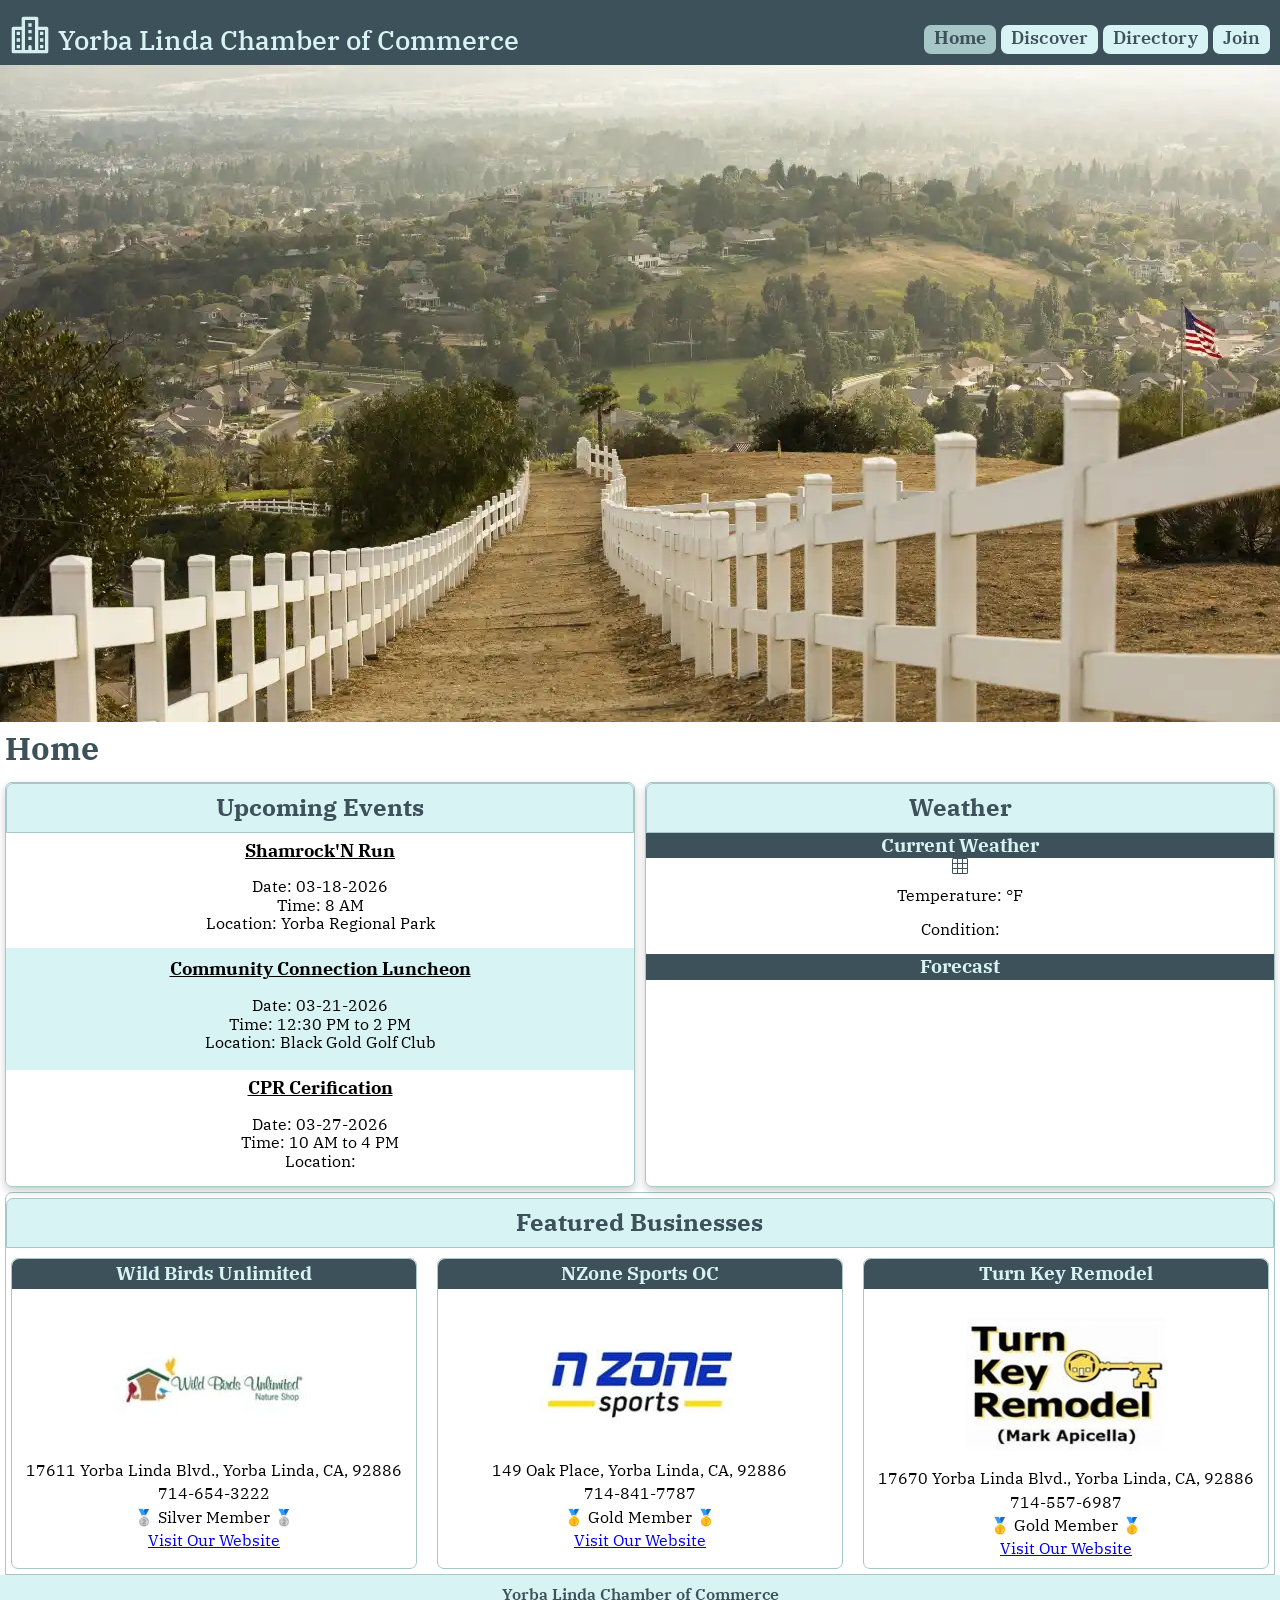
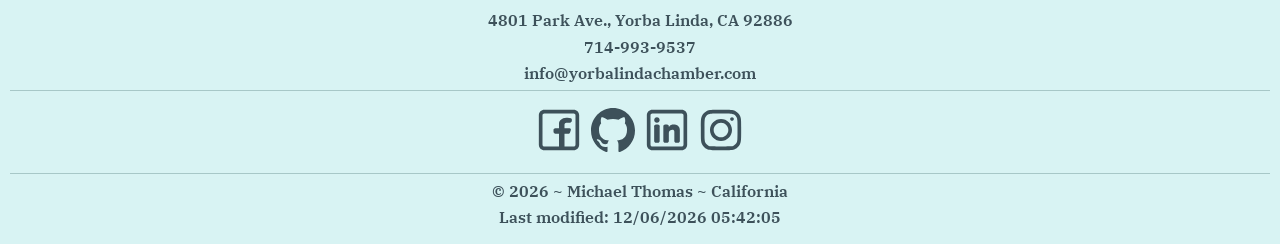
==== chamber/index.html @ c4da3929 "home" ====
<!DOCTYPE html>
<html lang="en">
<head>
    <meta charset="UTF-8">
    <meta name="viewport" content="width=device-width, initial-scale=1.0">
    <title>Chamber Home | WDD231</title>

    <meta name="author" content="Michael Thomas">
    <meta name="description" content="Chamber of commerce home page for the wdd231 web development class.">

    <link rel="icon" href="/favicon.ico">
    <link rel="stylesheet" href="styles/normalize.css">
    <link rel="stylesheet" href="styles/small.css">
    <link rel="stylesheet" href="styles/large.css">

    <meta property="og:title" content="Chamber of Commerce Home Page">
    <meta property="og:description" content="Michael Thomas's chamber of commerce home page for the wdd231 web development class.">
    <meta property="og:url" content="https://mt-creations.github.io/wdd231/chamber/index.html">
    <meta property="og:image" content="https://mt-creations.github.io/wdd231/chamber/images/1.webp">

    <link rel="preconnect" href="https://fonts.googleapis.com">
    <link rel="preconnect" href="https://fonts.gstatic.com" crossorigin>
    <link href="https://fonts.googleapis.com/css2?family=IBM+Plex+Serif:wght@400;700&display=swap" rel="stylesheet">

    <script src="scripts/navigation.js" defer></script>
    <script src="scripts/footer.js" defer></script>
    <script src="scripts/weather.js" defer></script>
    <script src="scripts/featured.js" defer></script>
</head>

<body>
    <header>
        <img src="images/logo.svg" alt="site logo" height="1" width="1">
        <span class="title">Yorba Linda Chamber of Commerce</span>
        <button id="ham-btn" class="hamburger" aria-label="navigation menu button"></button>

        <nav id="nav-bar" class="navigation">
            <ul>
                <li class="current"><a href="https://mt-creations.github.io/wdd231/chamber/index.html">Home</a></li>
                <li><a href="#">Discover</a></li>
                <li><a href="https://mt-creations.github.io/wdd231/chamber/directory.html">Directory</a></li>
                <li><a href="#">Join</a></li>
            </ul>
        </nav>
    </header>

    <main>
        <picture>
            <source srcset="images/hero.webp" media="(min-width: 500px)">
            <img class="hero-img" src="images/hero-small.webp" alt="picture of the city of Yorba Linda, CA hills" loading="eager">
        </picture>

        <h1>Home</h1>
        <div class="event-weather">
            <section class="events">
                <h2 class="home-h2">Upcoming Events</h2>
                <div class="events-div">
                    <p class="event-title">Shamrock'N Run<p>
                    <p>Date: 03-18-2026<br>
                    Time: 8 AM<br>
                    Location: Yorba Regional Park
                    </p>
                    <div class="middle-event">
                        <p class="event-title">Community Connection Luncheon<p>
                        <p>Date: 03-21-2026<br>
                            Time: 12:30 PM to 2 PM<br>
                            Location: Black Gold Golf Club
                        </p>
                    </div>
                    <p class="event-title">CPR Cerification<p>
                    <p>Date: 03-27-2026<br>
                        Time: 10 AM to 4 PM<br>
                        Location: 
                    </p>

                </div>
            </section>
        
            <section class="weather">
                <h2 class="home-h2">Weather</h2>
                <div>
                    <h3 class="home-h3">Current Weather</h3>
                    <img src="images/grid-3x3.svg" id="weather-icon" alt="Weather icon">
                    <p class="p-temp">Temperature: <span id="current-temp"></span> °F</p>
                    <p>Condition: <span id="condition"> </span></p>
                </div>
                <div>
                    <h3 class="home-h3">Forecast</h3>
                    <ul id="forecast" class="forecast"></ul>
                </div>
            </section>
        </div>

        <section class="featured-section">
            <h2 class="home-h2 fb-title">Featured Businesses</h2>
            <div id="featured-cards"></div>
        </section>

    </main>

    <footer>
        <div class="chamber-info">
            <p>Yorba Linda Chamber of Commerce</p>
            <p>4801 Park Ave., Yorba Linda, CA 92886</p>
            <p>714-993-9537​</p>
            <p>info@yorbalindachamber.com</p>
        </div>

        <div class="social">
            <a href="https://www.facebook.com/" target="_blank"><img src="images/facebook-icon.svg" alt="facebook" width="16" height="16" title="Facebook"></a>
            <a href="https://github.com/mt-creations/wdd231" target="_blank"><img src="images/github-icon.svg" alt="github" width="16" height="16" title="Github"></a>
            <a href="https://www.linkedin.com/feed/" target="_blank"><img src="images/linkedin-icon.svg" alt="linkedin" width="16" height="16" title="LinkedIn"></a>
            <a href="https://www.instagram.com/" target="_blank"><img src="images/instagram-icon.svg" alt="instagram" width="16" height="16" title="Instagram"></a>
        </div>
        <div class="student-info">
            <p><span id="currentYear"></span></p>
            <p id="lastModified"></p>
        </div>        
    </footer>
</body>
</html>
---- chamber/styles/small.css ----
/****************** ROOT ******************/

:root {
    --primary-color: #3d515a; 
    --secondary-color: #a7c7c7; 
    --tertiary-color: #d8f3f3;
    --white: white;
}

* {
    font-family: "IBM Plex Serif", serif; 
}

/****************** FONT ******************/

.ibm-plex-serif-regular {
    font-family: "IBM Plex Serif", serif;
    font-weight: 400;
    font-style: normal;
}
  
.ibm-plex-serif-bold {
    font-family: "IBM Plex Serif", serif;
    font-weight: 700;
    font-style: normal;
}

  
/***************** HEADER *****************/

header {
    display: grid;
    grid-template-columns: 48px auto 1fr;
    align-items: end;
    color: var(--primary-color);
    background-color: var(--primary-color);
    padding: 10px;
}

header img {
    width: 40px;
    height: 40px;
    margin-top: 5px;
}

header span {
    font-weight: 500;
    font-size: 1rem;
    color: var(--tertiary-color);
}

header button {
    padding: 0px 0px 3px 0px;
}

.title {
    font-size: larger;
}


/*************** NAVIGATION ***************/

.hamburger {
    background: none;
    border: none;
    font-size: 2rem;
    color: var(--tertiary-color);
    cursor: pointer;
    display: flex;
    justify-content: right;
}

.hamburger::before {
    content: "\2630";
    width: 44px;
    height: 44px;
}

.hamburger.show::before {
    content: "\00d7";
}


nav a:hover {
    background-color: var(--secondary-color);
}

.navigation li.current a:hover {
    text-decoration: underline;
    text-decoration-thickness: 3px;
    text-decoration-color: var(--secondary-color);
}

.navigation {
    display: none;
    grid-column: 1 / -1;
}

.navigation.show {
    display: block;
    background-color: var(--tertiary-color);
    margin-top: 10px;
}

.navigation li.current a{
    font-weight: 700 ;
    background-color: var(--secondary-color);
}

.navigation ul {
    list-style-type: none;
    margin: 0;
    padding: 0;
}

.navigation a {
    display: block;
    padding: 10px;
    text-decoration: none;
    color: var(--primary-color);
    border-bottom: solid 1px var(--primary-color);
    font-size: 1rem;
    font-weight: 600;
}


/*************** MAIN ***************/

.hero-img {
    width: 100%;
    height: auto;
}

h1 {
    margin: 5px 5px 10px 5px;
    color: var(--primary-color);
}

#cards.grid {
    display: grid;
    grid-template-columns: repeat(auto-fit, minmax(250px, 1fr));
}

#cards.list {
    display: block;
}



    /******** BUTTONS *********/


.grid-btn, .list-btn {
    width: 88px;
    height: 44px;
    margin-left: 5px;
    display: flex;
    justify-content: center;
    align-items: center;
    border-radius: 7px;
    border-color: var(--secondary-color);
    background-color: var(--tertiary-color);
    color: var(--primary-color);
}

.list-btn {
    margin-left: 0px;
}

.list-btn img {
    height: 35px;
}

.grid-btn img {
    width: 30px;
}

.view-buttons {
    display: flex;
    column-gap: 5px;
}

.view-buttons button:hover {
    background-color: var(--secondary-color);
}


    /********** CARDS *********/

.card {
    border: 1px solid var(--secondary-color);
    border-radius: 7px;
    display: block;
    text-align: center;
    margin: 5px;
    padding-bottom: 10px;
    
}

.card h2 {
    padding: 10px 0;
    background-color: var(--tertiary-color);
    color: var(--primary-color);
    margin: 0;
    border-top-left-radius: 7px;
    border-top-right-radius: 7px;
}

.card img {
    margin: 10px 0;
}

.card p {
    margin: 5px 0;
}


/******************* LIST VIEW ***************/

#cards.list img {
    display: none;
}

#cards.list section {
    display: grid;
    grid-template-columns: 2fr 3fr 2fr 2fr;
    border: none;
}

#cards.list h2 {
    font-size: 14px;
    background: none;
}

#cards.list section:nth-child(odd) {
    background-color: var(--tertiary-color);
}


/*************** FOOTER ***************/

footer {
    background-color: var(--tertiary-color);
    color: var(--primary-color);
    text-align: center;
    font-weight: 600;
    padding: 2px 10px 10px 10px ;
}

.social {
    display: flex;
    justify-content: center;
    column-gap: 8px;
    margin: 16px 0;
}

.social a img{
    width: 44px;
    height: 44px;
    border: 1px solid transparent;
    border-radius: 7px;
}

.social a :hover {
    background-color: var(--secondary-color);
}

.chamber-info {
    border-bottom: 1px solid var(--secondary-color);
}

.chamber-info p {
    margin: 8px 0;
}

.student-info p {
    margin: 8px 0;
}

.student-info {
    border-top: 1px solid var(--secondary-color);
}

/******************* HOME PAGE ***************/

.events,
.weather 
{
    border: 1px solid var(--secondary-color);
    border-radius: 7px;
    margin: 5px;
    text-align: center;
    box-shadow: 0 4px 8px rgba(0, 0, 0, 0.2);
}

.home-h2 {
    background-color: var(--tertiary-color);
    color: var(--primary-color);
    margin: 0;
    padding: 10px;
    display: flex; 
    justify-content: center;
    align-self: center;
    border-top-left-radius: 7px;
    border-top-right-radius: 7px;
    border: 1px solid var(--secondary-color);
    
}

.home-h3 {
    color: var(--tertiary-color);
    background-color: var(--primary-color);
    margin: 0;
    padding: 2px;
    align-self: center;
}

.featured-card h3 {
    color: var(--tertiary-color);
    background-color: var(--primary-color);
    margin-top: 0;
    padding: 4px 0;
    border-top-left-radius: 7px;
    border-top-right-radius: 7px;
}

.featured-card {
    margin: 5px;
}

.featured-section {
    border: 1px solid var(--secondary-color);
    margin: 0 5px;
    border-top-left-radius: 7px;
    border-top-right-radius: 7px;
}

.event-title {
    font-weight: 700;
    font-size: large;
    text-decoration: underline;
}

.events-div p {
    margin: 8px 0 16px 0;
}

.middle-event {
    background-color: var(--tertiary-color);
    padding: 3px;
}

.forecast {
    list-style: none;
    padding: 5px;
    margin: 5px;
}

.forecast li {
    padding: 5px;
}

#weather-icon {
    padding-top: 0px;
    
}

.p-temp {
    margin-top: 8px;
}
---- chamber/styles/large.css ----
@media only screen and (min-width: 900px) {
   
    :root {
        --primary-color: #3d515a; 
        --secondary-color: #a7c7c7; 
        --tertiary-color: #d8f3f3;
        --white: white;
    }
    
    .title {
        font-size: 27px;
    }


    .hamburger {
        display: none;
    }

    #cards.grid {
        grid-template-columns: repeat(auto-fit, minmax(300px, 1fr));
    }

    .navigation {
        display: block;
        background: none;
        grid-column: 3/4;
    }

    .navigation ul {
        display: flex;
        justify-content: right;
        gap: 5px;

    }

    .navigation a {
        background-color: var(--tertiary-color);
        font-size: large;
        padding: 3px 10px 5px 10px;
        border-radius: 7px;
    }

    /* ************** HOME PAGE ********** */

    .featured-section {
        display: grid;
        grid-template-columns: 1fr 1fr 1fr;
        grid-template-rows: 60px 1fr;
    }

    .fb-title {
        grid-column: 1/-1;
    }

    #featured-cards {
        display: grid;
        grid-template-columns: repeat(auto-fit, minmax(250px, 1fr));
        gap: 10px;
        grid-column: 1/-1;
    }

    .event-weather {
        display: grid;
        grid-template-columns: 1fr 1fr;

    }

    .events {
        display: grid;
        grid-template-columns: 1fr;
        grid-template-rows: 49.44px 1fr;
        align-items: center;
    }

    
}
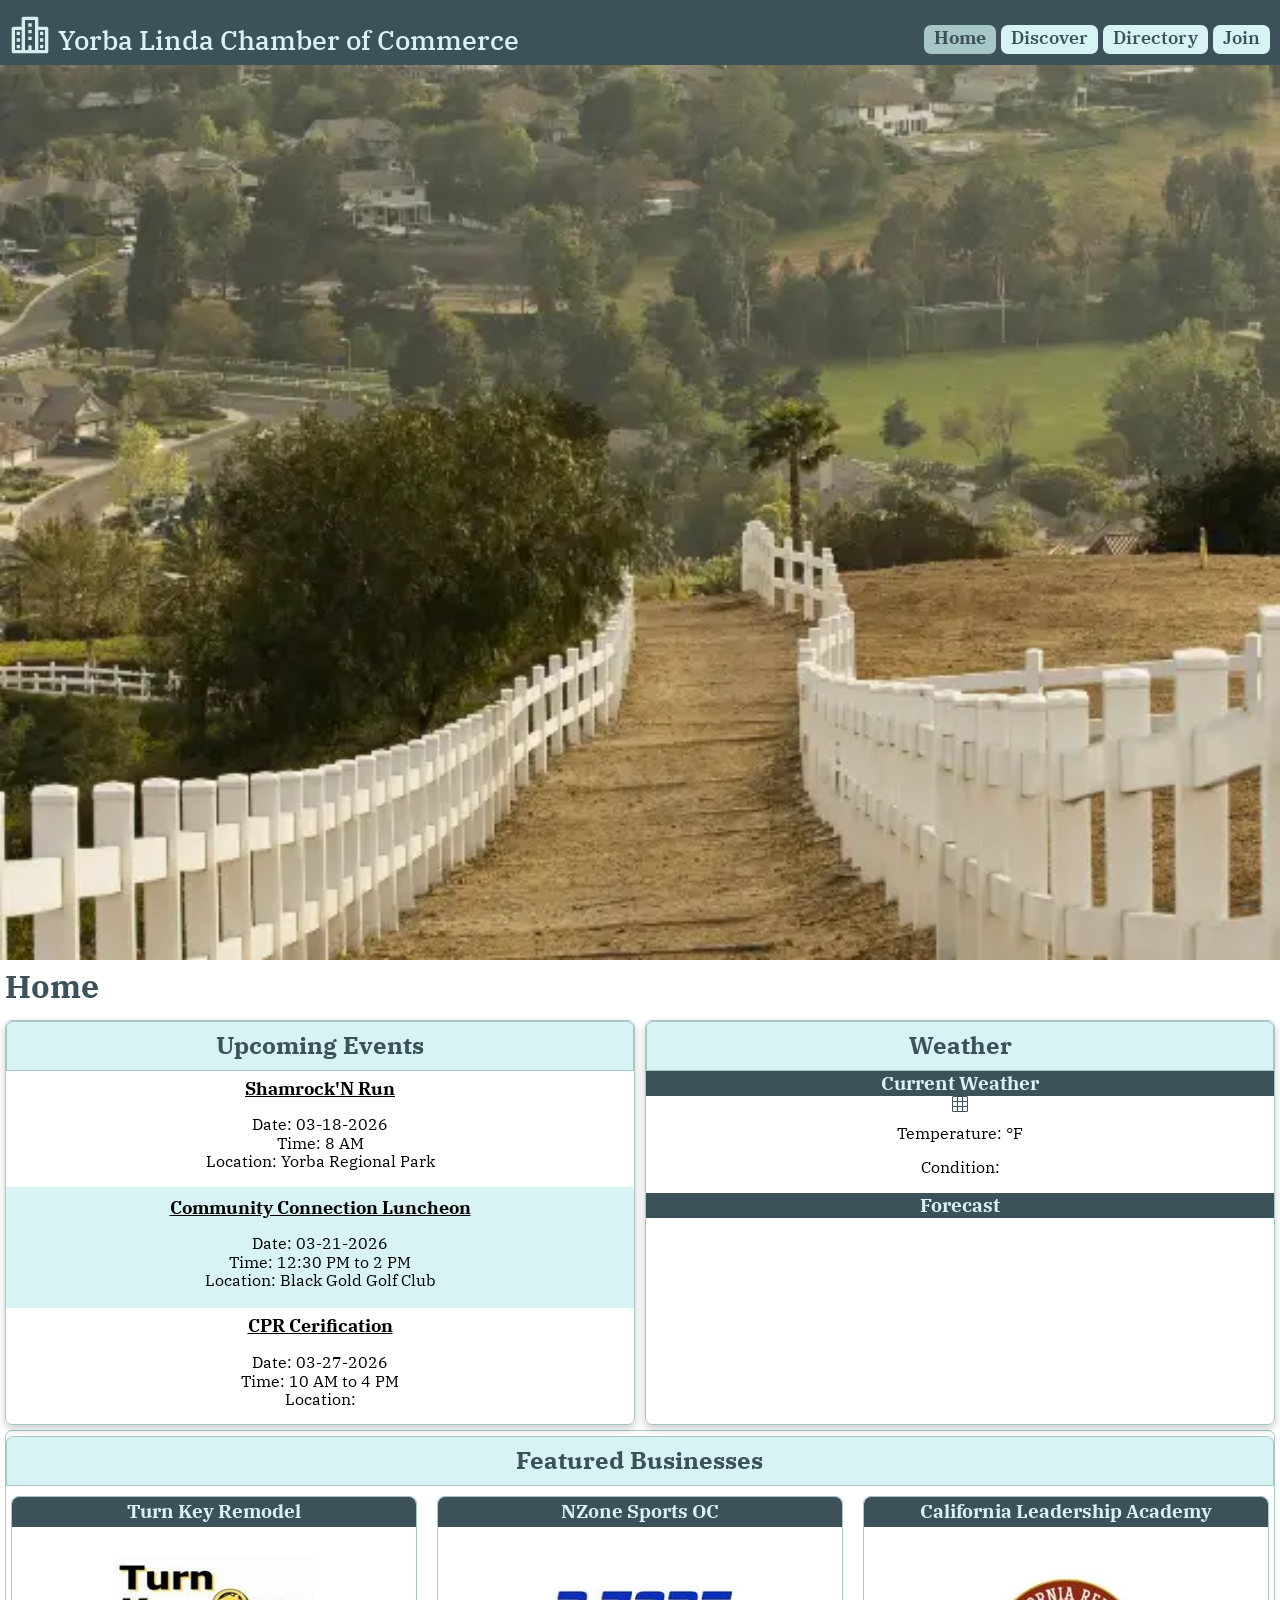
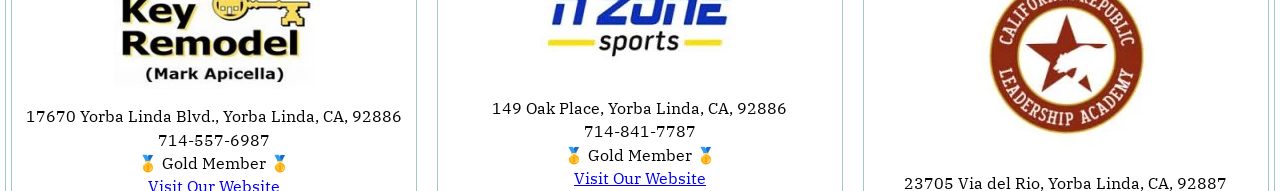
==== commit e6be88c1: "icon" ====
--- a/chamber/index.html
+++ b/chamber/index.html
@@ -8,7 +8,7 @@
     <meta name="author" content="Michael Thomas">
     <meta name="description" content="Chamber of commerce home page for the wdd231 web development class.">
 
-    <link rel="icon" href="/favicon.ico">
+    <link rel="icon" href="favicon.ico">
     <link rel="stylesheet" href="styles/normalize.css">
     <link rel="stylesheet" href="styles/small.css">
     <link rel="stylesheet" href="styles/large.css">
--- a/chamber/styles/small.css
+++ b/chamber/styles/small.css
@@ -217,7 +217,7 @@
 
 /******************* LIST VIEW ***************/
 
-#cards.list img {
+#cards.list img{
     display: none;
 }
 
@@ -236,6 +236,14 @@
     background-color: var(--tertiary-color);
 }
 
+#cards.list .level {
+    display: none;
+}
+
+#cards.list .dir-name {
+    font-size: large;
+}
+
 
 /*************** FOOTER ***************/
 
@@ -245,6 +253,7 @@
     text-align: center;
     font-weight: 600;
     padding: 2px 10px 10px 10px ;
+    margin-top: 1rem;
 }
 
 .social {
--- a/chamber/styles/large.css
+++ b/chamber/styles/large.css
@@ -1,4 +1,4 @@
-@media only screen and (min-width: 900px) {
+@media only screen and (min-width: 600px) {
    
     :root {
         --primary-color: #3d515a; 
@@ -19,6 +19,8 @@
     #cards.grid {
         grid-template-columns: repeat(auto-fit, minmax(300px, 1fr));
     }
+
+   
 
     .navigation {
         display: block;
@@ -72,5 +74,16 @@
         align-items: center;
     }
 
-    
+    footer {
+        display: flex;
+        justify-content: space-around;
+        align-items: center;
+        text-decoration: none;
+        padding: 10px;
+    }
+
+    .student-info,
+    .chamber-info {
+        border: none;
+    }
 }
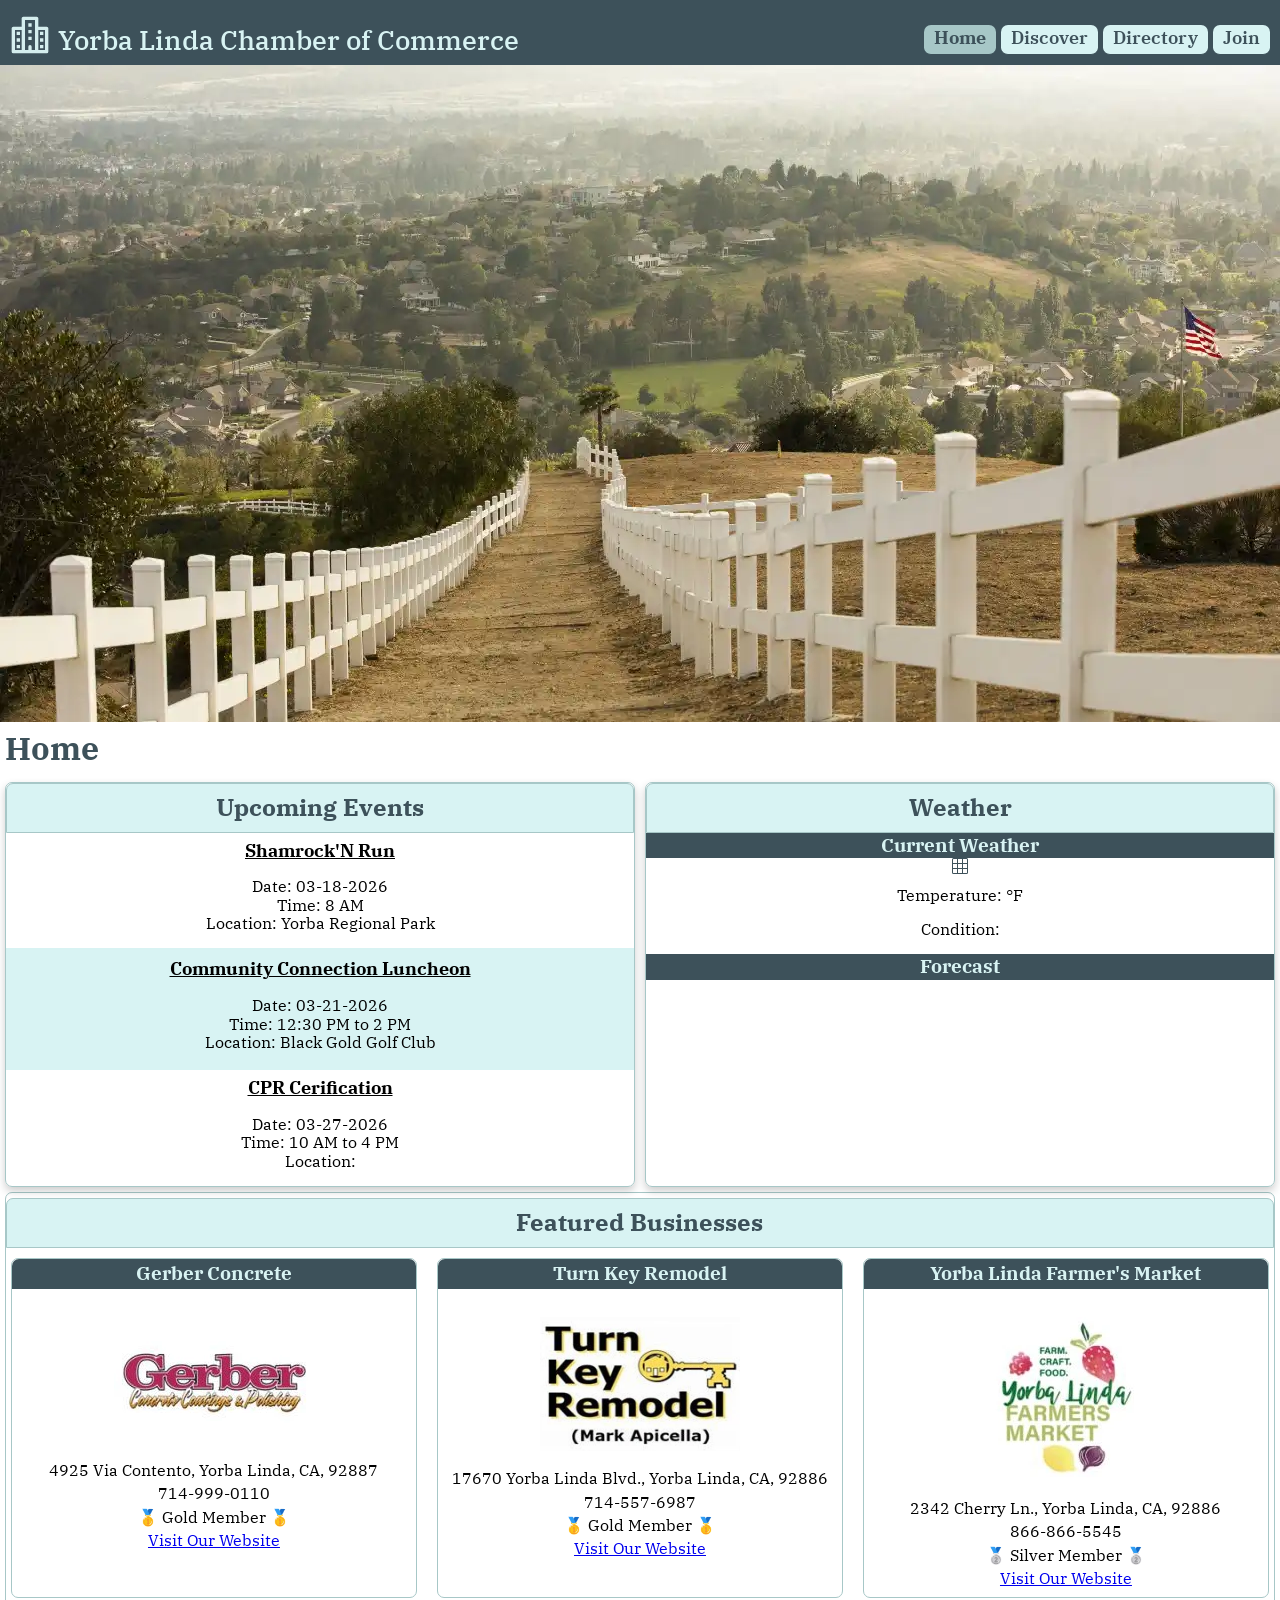
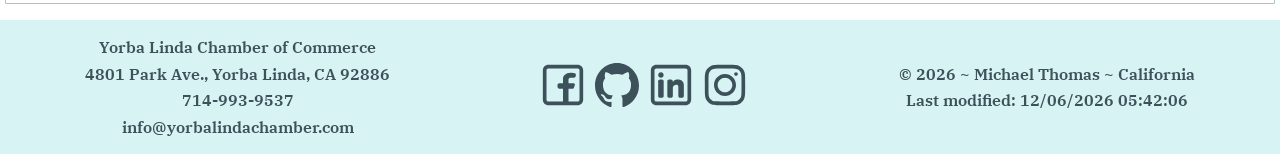
==== commit ebb264d2: "icon" ====
--- a/chamber/index.html
+++ b/chamber/index.html
@@ -8,7 +8,7 @@
     <meta name="author" content="Michael Thomas">
     <meta name="description" content="Chamber of commerce home page for the wdd231 web development class.">
 
-    <link rel="icon" href="favicon.ico">
+    <link rel="icon" href="images/favicon.ico">
     <link rel="stylesheet" href="styles/normalize.css">
     <link rel="stylesheet" href="styles/small.css">
     <link rel="stylesheet" href="styles/large.css">
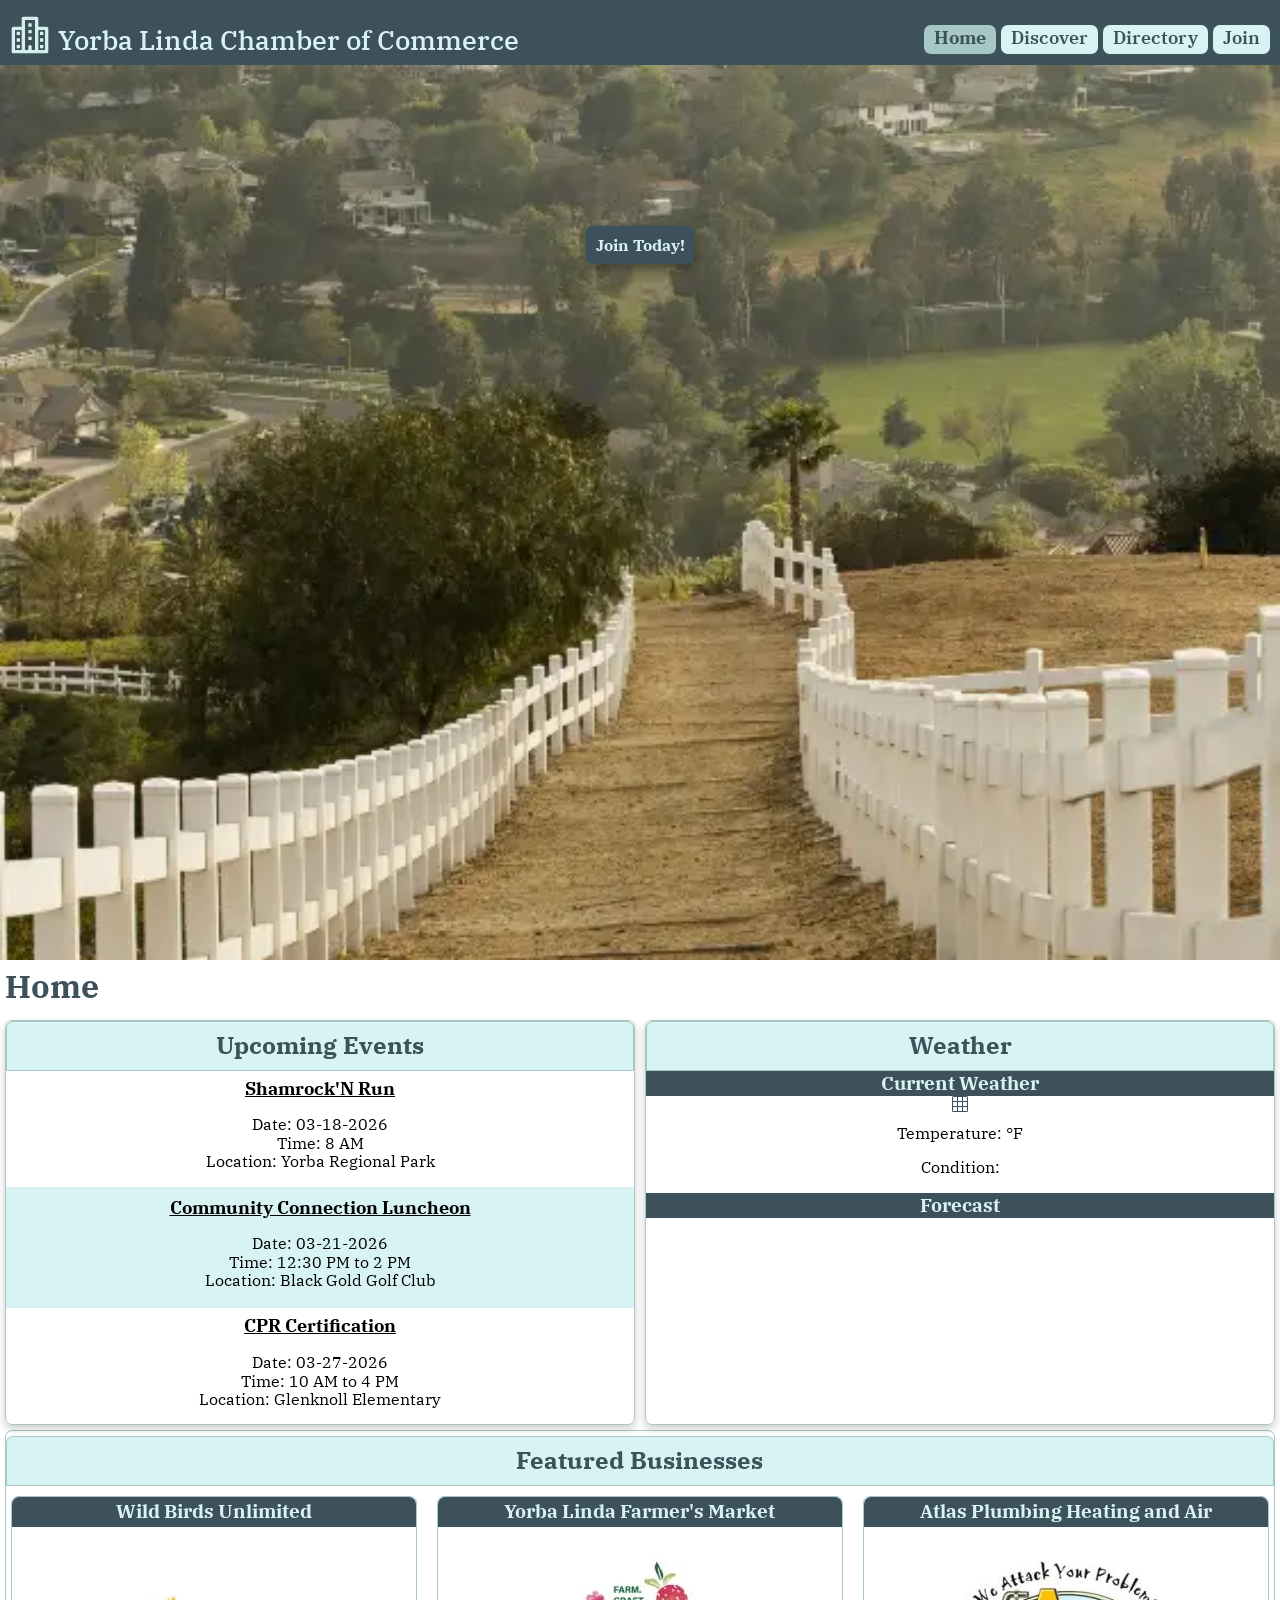
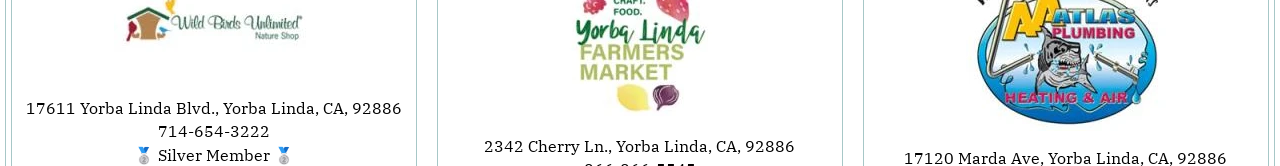
==== commit 1ca1686b: "chamber fixes" ====
--- a/chamber/index.html
+++ b/chamber/index.html
@@ -45,32 +45,37 @@
     </header>
 
     <main>
-        <picture>
-            <source srcset="images/hero.webp" media="(min-width: 500px)">
-            <img class="hero-img" src="images/hero-small.webp" alt="picture of the city of Yorba Linda, CA hills" loading="eager">
-        </picture>
+        <div class="hero">
+            <picture>
+                <source srcset="images/hero.webp" media="(min-width: 500px)">
+                <img class="hero-img" src="images/hero-small.webp" alt="picture of the city of Yorba Linda, CA hills" loading="eager">
+            </picture>
+            <div class="call-to-action">
+                <a href="#" class="cta-btn" title="Meet local businesses and grow your network">Join Today!</a>
+            </div>
+        </div>
 
         <h1>Home</h1>
         <div class="event-weather">
             <section class="events">
                 <h2 class="home-h2">Upcoming Events</h2>
                 <div class="events-div">
-                    <p class="event-title">Shamrock'N Run<p>
+                    <p class="event-title">Shamrock'N Run</p>
                     <p>Date: 03-18-2026<br>
                     Time: 8 AM<br>
                     Location: Yorba Regional Park
                     </p>
                     <div class="middle-event">
-                        <p class="event-title">Community Connection Luncheon<p>
+                        <p class="event-title">Community Connection Luncheon</p>
                         <p>Date: 03-21-2026<br>
                             Time: 12:30 PM to 2 PM<br>
                             Location: Black Gold Golf Club
                         </p>
                     </div>
-                    <p class="event-title">CPR Cerification<p>
+                    <p class="event-title">CPR Certification</p>
                     <p>Date: 03-27-2026<br>
                         Time: 10 AM to 4 PM<br>
-                        Location: 
+                        Location: Glenknoll Elementary
                     </p>
 
                 </div>
--- a/chamber/styles/small.css
+++ b/chamber/styles/small.css
@@ -131,6 +131,37 @@
     height: auto;
 }
 
+.hero {
+    position: relative;
+}
+
+.call-to-action {
+    position: absolute;
+    top: 20%;
+    left: 50%;
+    transform: translate(-50%, -50%);
+    text-align: center;
+    border-radius: 7px;
+    max-width: 300px;
+}
+
+.cta-btn {
+    display: inline-block;
+    text-decoration: none;
+    color: var(--tertiary-color);
+    background-color: var(--primary-color);
+    font-weight: 700;
+    border-radius: 7px;
+    padding: 10px;
+    box-shadow: 0 6px 12px rgba(0, 0, 0, 0.3);
+    transition: all 0.3s ease;
+}
+
+.cta-btn:hover {
+    background-color: var(--secondary-color);
+    color: var(--primary-color);
+}
+
 h1 {
     margin: 5px 5px 10px 5px;
     color: var(--primary-color);
@@ -270,7 +301,7 @@
     border-radius: 7px;
 }
 
-.social a :hover {
+.social a:hover {
     background-color: var(--secondary-color);
 }
 
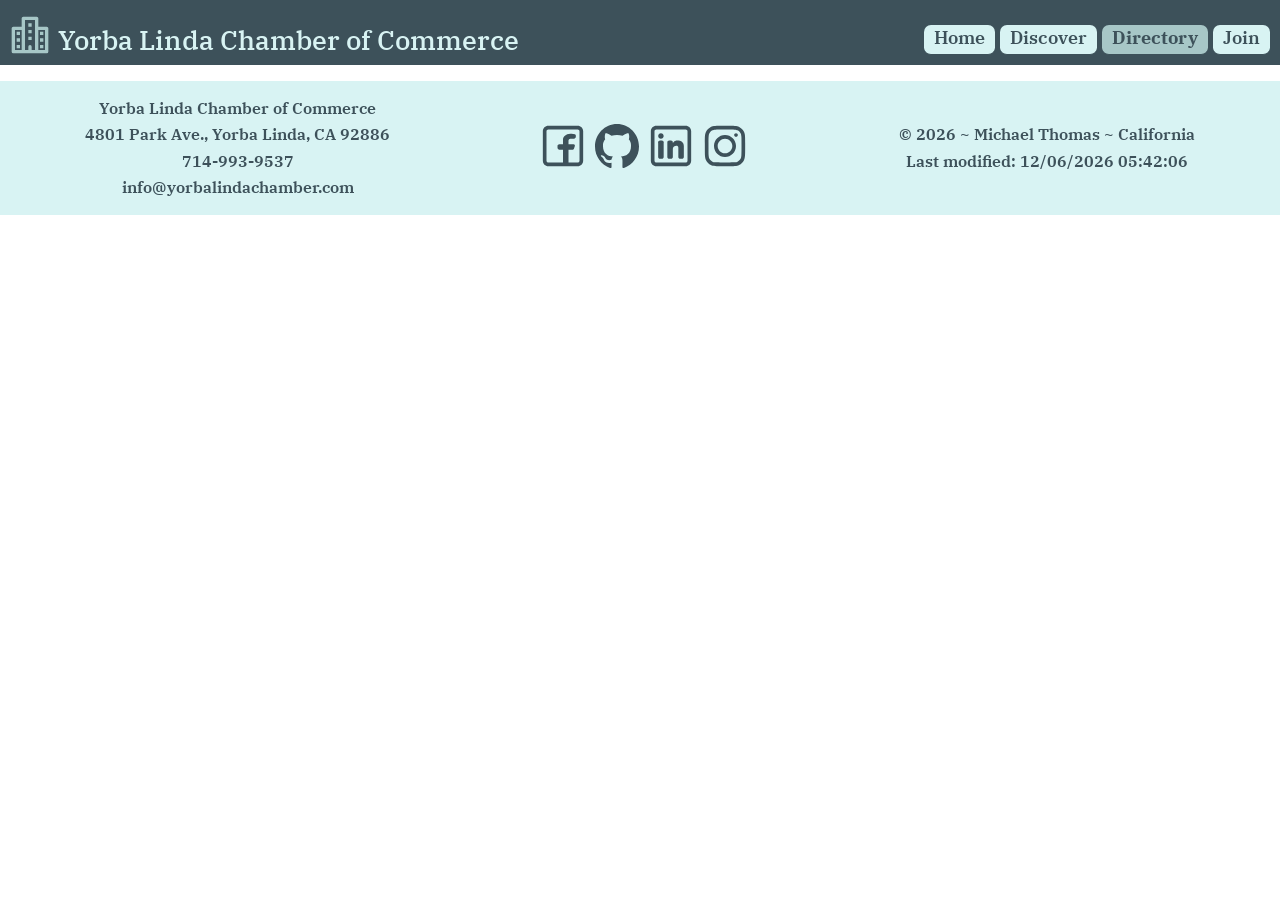
==== commit ff5bc0d7: "chamber home" ====
--- a/chamber/index.html
+++ b/chamber/index.html
@@ -3,103 +3,44 @@
 <head>
     <meta charset="UTF-8">
     <meta name="viewport" content="width=device-width, initial-scale=1.0">
-    <title>Chamber Home | WDD231</title>
-
+    <title>WDD231 | Chamber of Commerce Home Page</title>
     <meta name="author" content="Michael Thomas">
-    <meta name="description" content="Chamber of commerce home page for the wdd231 web development class.">
+    <meta name="description" content="Home page for the chamber of commerce site for wdd231 web development class.">
 
     <link rel="icon" href="images/favicon.ico">
     <link rel="stylesheet" href="styles/normalize.css">
-    <link rel="stylesheet" href="styles/small.css">
-    <link rel="stylesheet" href="styles/large.css">
-
-    <meta property="og:title" content="Chamber of Commerce Home Page">
-    <meta property="og:description" content="Michael Thomas's chamber of commerce home page for the wdd231 web development class.">
-    <meta property="og:url" content="https://mt-creations.github.io/wdd231/chamber/index.html">
-    <meta property="og:image" content="https://mt-creations.github.io/wdd231/chamber/images/1.webp">
+    <link rel="stylesheet" href="styles/base.css">
+    <link rel="stylesheet" href="styles/larger.css">
 
     <link rel="preconnect" href="https://fonts.googleapis.com">
     <link rel="preconnect" href="https://fonts.gstatic.com" crossorigin>
     <link href="https://fonts.googleapis.com/css2?family=IBM+Plex+Serif:wght@400;700&display=swap" rel="stylesheet">
 
+    <meta property="og:title" content="Chamber of Commerce Page">
+    <meta property="og:description" content="Michael Thomas's chamber of commerce directory page for the wdd231 web development class.">
+    <meta property="og:url" content="https://mt-creations.github.io/wdd231/chamber/directory.html">
+    <meta property="og:image" content="https://mt-creations.github.io/wdd231/chamber/images/hero-small.webp">
+
+    <script src="scripts/footer.js" defer></script>
     <script src="scripts/navigation.js" defer></script>
-    <script src="scripts/footer.js" defer></script>
-    <script src="scripts/weather.js" defer></script>
-    <script src="scripts/featured.js" defer></script>
 </head>
 
 <body>
     <header>
-        <img src="images/logo.svg" alt="site logo" height="1" width="1">
-        <span class="title">Yorba Linda Chamber of Commerce</span>
+        <img src="images/logo.svg" alt="site logo">
+        <span>Yorba Linda Chamber of Commerce</span>
         <button id="ham-btn" class="hamburger" aria-label="navigation menu button"></button>
-
         <nav id="nav-bar" class="navigation">
             <ul>
-                <li class="current"><a href="https://mt-creations.github.io/wdd231/chamber/index.html">Home</a></li>
+                <li><a href="https://mt-creations.github.io/wdd231/chamber/index.html">Home</a></li>
                 <li><a href="#">Discover</a></li>
-                <li><a href="https://mt-creations.github.io/wdd231/chamber/directory.html">Directory</a></li>
+                <li class="current"><a href="https://mt-creations.github.io/wdd231/chamber/directory.html">Directory</a></li>
                 <li><a href="#">Join</a></li>
             </ul>
         </nav>
     </header>
 
     <main>
-        <div class="hero">
-            <picture>
-                <source srcset="images/hero.webp" media="(min-width: 500px)">
-                <img class="hero-img" src="images/hero-small.webp" alt="picture of the city of Yorba Linda, CA hills" loading="eager">
-            </picture>
-            <div class="call-to-action">
-                <a href="#" class="cta-btn" title="Meet local businesses and grow your network">Join Today!</a>
-            </div>
-        </div>
-
-        <h1>Home</h1>
-        <div class="event-weather">
-            <section class="events">
-                <h2 class="home-h2">Upcoming Events</h2>
-                <div class="events-div">
-                    <p class="event-title">Shamrock'N Run</p>
-                    <p>Date: 03-18-2026<br>
-                    Time: 8 AM<br>
-                    Location: Yorba Regional Park
-                    </p>
-                    <div class="middle-event">
-                        <p class="event-title">Community Connection Luncheon</p>
-                        <p>Date: 03-21-2026<br>
-                            Time: 12:30 PM to 2 PM<br>
-                            Location: Black Gold Golf Club
-                        </p>
-                    </div>
-                    <p class="event-title">CPR Certification</p>
-                    <p>Date: 03-27-2026<br>
-                        Time: 10 AM to 4 PM<br>
-                        Location: Glenknoll Elementary
-                    </p>
-
-                </div>
-            </section>
-        
-            <section class="weather">
-                <h2 class="home-h2">Weather</h2>
-                <div>
-                    <h3 class="home-h3">Current Weather</h3>
-                    <img src="images/grid-3x3.svg" id="weather-icon" alt="Weather icon">
-                    <p class="p-temp">Temperature: <span id="current-temp"></span> °F</p>
-                    <p>Condition: <span id="condition"> </span></p>
-                </div>
-                <div>
-                    <h3 class="home-h3">Forecast</h3>
-                    <ul id="forecast" class="forecast"></ul>
-                </div>
-            </section>
-        </div>
-
-        <section class="featured-section">
-            <h2 class="home-h2 fb-title">Featured Businesses</h2>
-            <div id="featured-cards"></div>
-        </section>
 
     </main>
 
@@ -112,15 +53,17 @@
         </div>
 
         <div class="social">
-            <a href="https://www.facebook.com/" target="_blank"><img src="images/facebook-icon.svg" alt="facebook" width="16" height="16" title="Facebook"></a>
-            <a href="https://github.com/mt-creations/wdd231" target="_blank"><img src="images/github-icon.svg" alt="github" width="16" height="16" title="Github"></a>
-            <a href="https://www.linkedin.com/feed/" target="_blank"><img src="images/linkedin-icon.svg" alt="linkedin" width="16" height="16" title="LinkedIn"></a>
-            <a href="https://www.instagram.com/" target="_blank"><img src="images/instagram-icon.svg" alt="instagram" width="16" height="16" title="Instagram"></a>
+            <a href="https://www.facebook.com/" target="_blank"><img src="images/facebook-icon.svg" alt="facebook" width="16" height="16"></a>
+            <a href="https://github.com/mt-creations/wdd231" target="_blank"><img src="images/github-icon.svg" alt="github" width="16" height="16"></a>
+            <a href="https://www.linkedin.com/feed/" target="_blank"><img src="images/linkedin-icon.svg" alt="linkedin" width="16" height="16"></a>
+            <a href="https://www.instagram.com/" target="_blank"><img src="images/instagram-icon.svg" alt="instagram" width="16" height="16"></a>
         </div>
+
         <div class="student-info">
             <p><span id="currentYear"></span></p>
             <p id="lastModified"></p>
-        </div>        
+        </div> 
     </footer>
+    
 </body>
 </html>
--- a/chamber/styles/base.css
+++ b/chamber/styles/base.css
@@ -0,0 +1,322 @@
+/****************** ROOT ******************/
+
+:root {
+    --primary-color: #3d515a; 
+    --secondary-color: #a7c7c7; 
+    --tertiary-color: #d8f3f3;
+    --white: white;
+}
+
+* {
+    font-family: "IBM Plex Serif", serif; 
+}
+
+/****************** FONT ******************/
+
+.ibm-plex-serif-regular {
+    font-family: "IBM Plex Serif", serif;
+    font-weight: 400;
+    font-style: normal;
+}
+  
+.ibm-plex-serif-bold {
+    font-family: "IBM Plex Serif", serif;
+    font-weight: 700;
+    font-style: normal;
+}
+
+  
+/***************** HEADER *****************/
+
+header {
+    display: grid;
+    grid-template-columns: 48px auto 1fr;
+    align-items: end;
+    color: var(--primary-color);
+    background-color: var(--primary-color);
+    padding: 10px;
+}
+
+header img {
+    width: 40px;
+    height: 40px;
+    margin-top: 5px;
+}
+
+header span {
+    font-weight: 500;
+    font-size: 1rem;
+    color: var(--tertiary-color);
+}
+
+header button {
+    padding: 0px 0px 3px 0px;
+}
+
+.title {
+    font-size: larger;
+}
+
+
+/*************** NAVIGATION ***************/
+
+.hamburger {
+    background: none;
+    border: none;
+    font-size: 2rem;
+    color: var(--tertiary-color);
+    cursor: pointer;
+    display: flex;
+    justify-content: right;
+}
+
+.hamburger::before {
+    content: "\2630";
+    width: 44px;
+    height: 44px;
+}
+
+.hamburger.show::before {
+    content: "\00d7";
+}
+
+
+nav a:hover {
+    background-color: var(--secondary-color);
+}
+
+.navigation li.current a:hover {
+    text-decoration: underline;
+    text-decoration-thickness: 3px;
+    text-decoration-color: var(--secondary-color);
+}
+
+.navigation {
+    display: none;
+    grid-column: 1 / -1;
+}
+
+.navigation.show {
+    display: block;
+    background-color: var(--tertiary-color);
+    margin-top: 10px;
+}
+
+.navigation li.current a{
+    font-weight: 700 ;
+    background-color: var(--secondary-color);
+}
+
+.navigation ul {
+    list-style-type: none;
+    margin: 0;
+    padding: 0;
+}
+
+.navigation a {
+    display: block;
+    padding: 10px;
+    text-decoration: none;
+    color: var(--primary-color);
+    border-bottom: solid 1px var(--primary-color);
+    font-size: 1rem;
+    font-weight: 600;
+}
+
+
+/*************** MAIN ***************/
+
+.hero-img {
+    width: 100%;
+    height: auto;
+}
+
+.hero {
+    position: relative;
+}
+
+.call-to-action {
+    position: absolute;
+    top: 20%;
+    left: 50%;
+    transform: translate(-50%, -50%);
+    text-align: center;
+    border-radius: 7px;
+    max-width: 300px;
+}
+
+.cta-btn {
+    display: inline-block;
+    text-decoration: none;
+    color: var(--tertiary-color);
+    background-color: var(--primary-color);
+    font-weight: 700;
+    border-radius: 7px;
+    padding: 10px;
+    box-shadow: 0 6px 12px rgba(0, 0, 0, 0.3);
+    transition: all 0.3s ease;
+}
+
+.cta-btn:hover {
+    background-color: var(--secondary-color);
+    color: var(--primary-color);
+}
+
+h1 {
+    margin: 5px 5px 10px 5px;
+    color: var(--primary-color);
+}
+
+#cards.grid {
+    display: grid;
+    grid-template-columns: repeat(auto-fit, minmax(250px, 1fr));
+}
+
+#cards.list {
+    display: block;
+}
+
+
+
+    /******** BUTTONS *********/
+
+
+.grid-btn, .list-btn {
+    width: 88px;
+    height: 44px;
+    margin-left: 5px;
+    display: flex;
+    justify-content: center;
+    align-items: center;
+    border-radius: 7px;
+    border-color: var(--secondary-color);
+    background-color: var(--tertiary-color);
+    color: var(--primary-color);
+}
+
+.list-btn {
+    margin-left: 0px;
+}
+
+.list-btn img {
+    height: 35px;
+}
+
+.grid-btn img {
+    width: 30px;
+}
+
+.view-buttons {
+    display: flex;
+    column-gap: 5px;
+}
+
+.view-buttons button:hover {
+    background-color: var(--secondary-color);
+}
+
+
+    /********** CARDS *********/
+
+.card {
+    border: 1px solid var(--secondary-color);
+    border-radius: 7px;
+    display: block;
+    text-align: center;
+    margin: 5px;
+    padding-bottom: 10px;
+    
+}
+
+.card h2 {
+    padding: 10px 0;
+    background-color: var(--tertiary-color);
+    color: var(--primary-color);
+    margin: 0;
+    border-top-left-radius: 7px;
+    border-top-right-radius: 7px;
+}
+
+.card img {
+    margin: 10px 0;
+}
+
+.card p {
+    margin: 5px 0;
+}
+
+
+/******************* LIST VIEW ***************/
+
+#cards.list img{
+    display: none;
+}
+
+#cards.list section {
+    display: grid;
+    grid-template-columns: 2fr 3fr 2fr 2fr;
+    border: none;
+}
+
+#cards.list h2 {
+    font-size: 14px;
+    background: none;
+}
+
+#cards.list section:nth-child(odd) {
+    background-color: var(--tertiary-color);
+}
+
+#cards.list .level {
+    display: none;
+}
+
+#cards.list .dir-name {
+    font-size: large;
+}
+
+
+/*************** FOOTER ***************/
+
+footer {
+    background-color: var(--tertiary-color);
+    color: var(--primary-color);
+    text-align: center;
+    font-weight: 600;
+    padding: 2px 10px 10px 10px ;
+    margin-top: 1rem;
+}
+
+.social {
+    display: flex;
+    justify-content: center;
+    column-gap: 8px;
+    margin: 16px 0;
+}
+
+.social a img{
+    width: 44px;
+    height: 44px;
+    border: 1px solid transparent;
+    border-radius: 7px;
+}
+
+.social a:hover {
+    background-color: var(--secondary-color);
+}
+
+.chamber-info {
+    border-bottom: 1px solid var(--secondary-color);
+}
+
+.chamber-info p {
+    margin: 8px 0;
+}
+
+.student-info p {
+    margin: 8px 0;
+}
+
+.student-info {
+    border-top: 1px solid var(--secondary-color);
+}
--- a/chamber/styles/larger.css
+++ b/chamber/styles/larger.css
@@ -0,0 +1,61 @@
+@media only screen and (min-width: 600px) {
+   
+    :root {
+        --primary-color: #3d515a; 
+        --secondary-color: #a7c7c7; 
+        --tertiary-color: #d8f3f3;
+        --white: white;
+    }
+    
+    .title {
+        font-size: 27px;
+    }
+
+
+    .hamburger {
+        display: none;
+    }
+
+    #cards.grid {
+        grid-template-columns: repeat(auto-fit, minmax(300px, 1fr));
+    }
+
+   
+
+    .navigation {
+        display: block;
+        background: none;
+        grid-column: 3/4;
+    }
+
+    .navigation ul {
+        display: flex;
+        justify-content: right;
+        gap: 5px;
+
+    }
+
+    .navigation a {
+        background-color: var(--tertiary-color);
+        font-size: large;
+        padding: 3px 10px 5px 10px;
+        border-radius: 7px;
+    }
+
+    header span {
+        font-size: 1.7rem;
+    }
+    
+    footer {
+        display: flex;
+        justify-content: space-around;
+        align-items: center;
+        text-decoration: none;
+        padding: 10px;
+    }
+
+    .student-info,
+    .chamber-info {
+        border: none;
+    }
+}
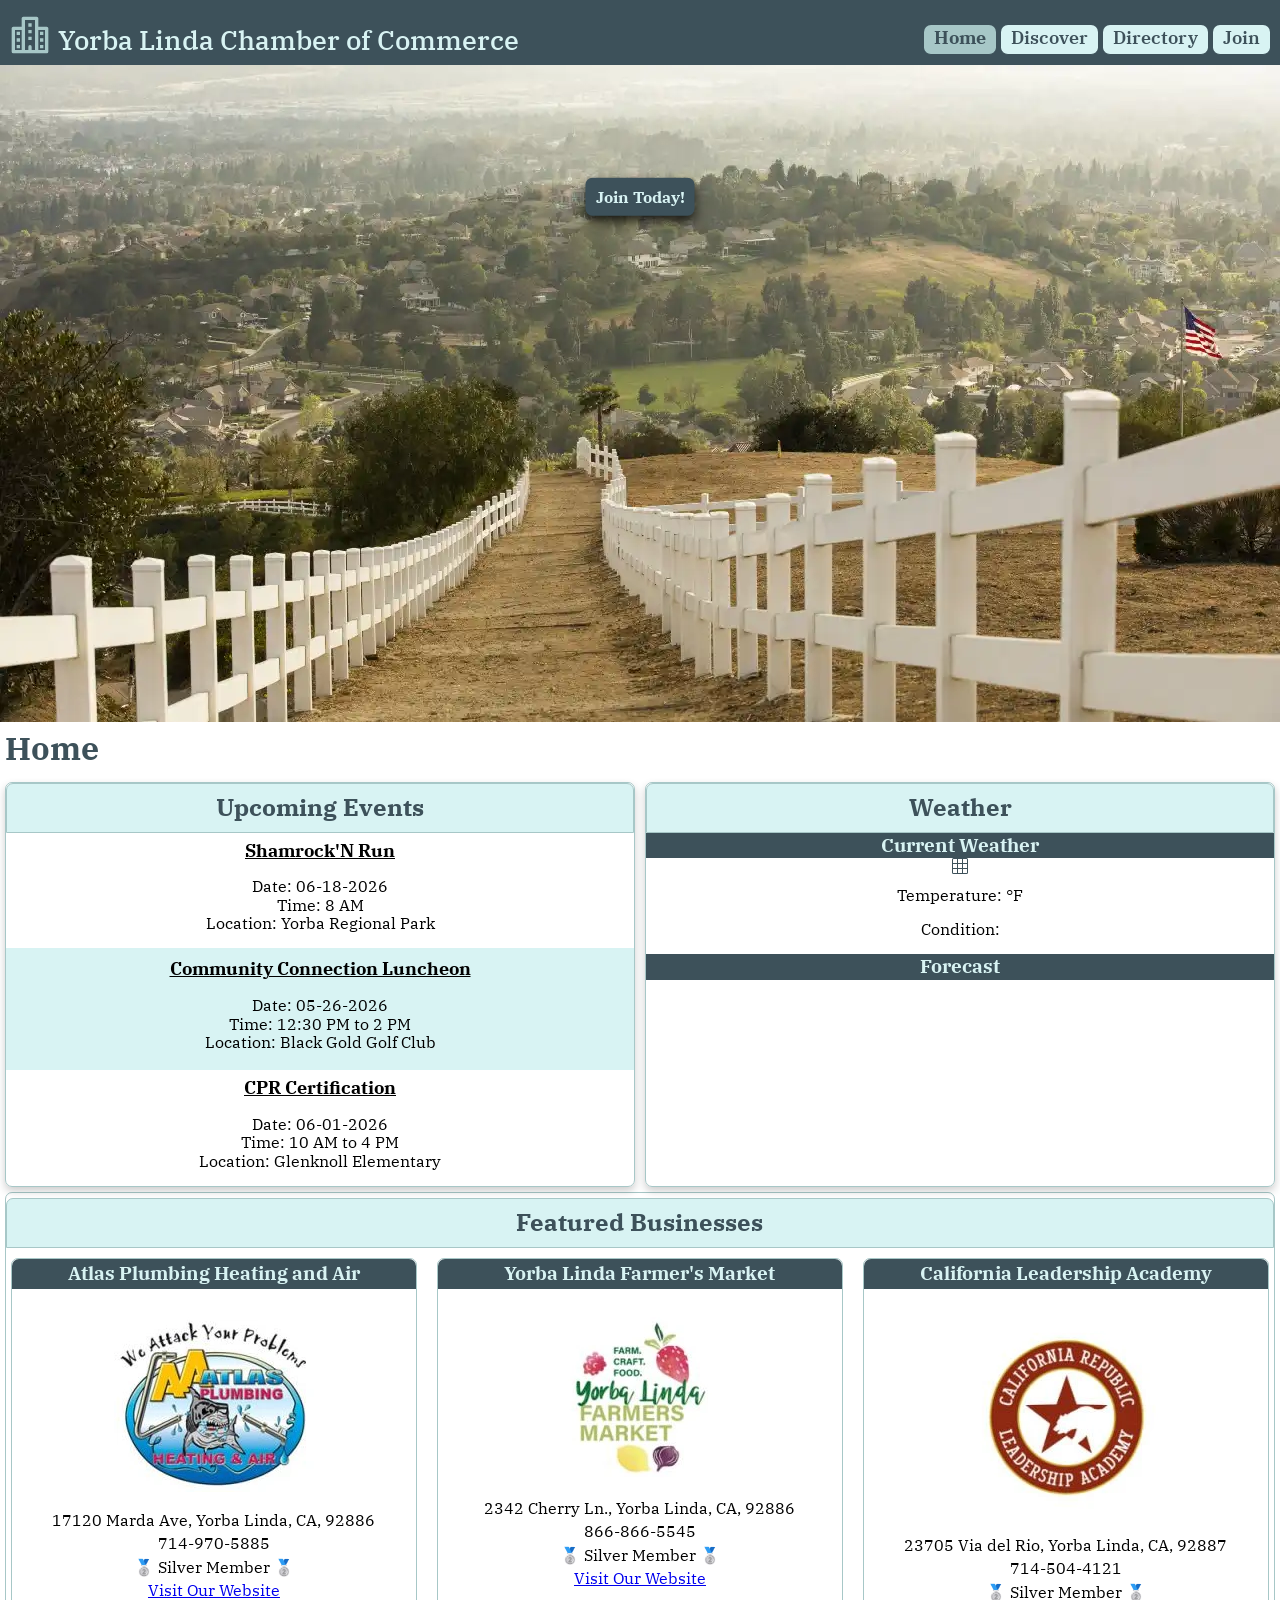
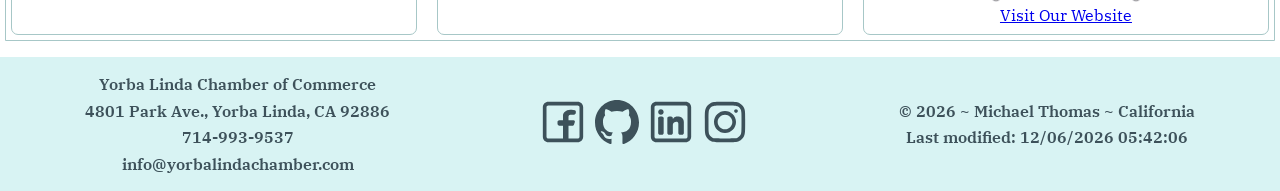
==== commit a5b33b70: "chamber home" ====
--- a/chamber/index.html
+++ b/chamber/index.html
@@ -23,6 +23,8 @@
 
     <script src="scripts/footer.js" defer></script>
     <script src="scripts/navigation.js" defer></script>
+    <script src="scripts/weather.js" defer></script>
+    <script src="scripts/featured.js" defer></script>
 </head>
 
 <body>
@@ -32,16 +34,71 @@
         <button id="ham-btn" class="hamburger" aria-label="navigation menu button"></button>
         <nav id="nav-bar" class="navigation">
             <ul>
-                <li><a href="https://mt-creations.github.io/wdd231/chamber/index.html">Home</a></li>
+                <li class="current"><a href="https://mt-creations.github.io/wdd231/chamber/index.html">Home</a></li>
                 <li><a href="#">Discover</a></li>
-                <li class="current"><a href="https://mt-creations.github.io/wdd231/chamber/directory.html">Directory</a></li>
+                <li><a href="https://mt-creations.github.io/wdd231/chamber/directory.html">Directory</a></li>
                 <li><a href="#">Join</a></li>
             </ul>
         </nav>
     </header>
 
     <main>
+        <div class="hero">
+            <picture>
+                <source srcset="images/hero.webp" media="(min-width: 500px)">
+                <img class="hero-img" src="images/hero-small.webp" alt="picture of the city of Yorba Linda, California" loading="eager">
+            </picture>
+            <div class="call-to-action">
+                <a href="#" class="cta-btn" title="Meet Local businesses and grow your network">Join Today!</a>
+            </div>
+        </div>
 
+        <h1>Home</h1>
+
+        <div class="event-weather">
+            <section class="events">
+                <h2 class="home-h2">Upcoming Events</h2>
+                <div class="events-div">
+                    <p class="event-title">Shamrock'N Run</p>
+                    <p>Date: 06-18-2026<br>
+                    Time: 8 AM<br>
+                    Location: Yorba Regional Park
+                    </p>
+                    <div class="middle-event">
+                        <p class="event-title">Community Connection Luncheon</p>
+                        <p>Date: 05-26-2026<br>
+                            Time: 12:30 PM to 2 PM<br>
+                            Location: Black Gold Golf Club
+                        </p>
+                    </div>
+                    <p class="event-title">CPR Certification</p>
+                    <p>Date: 06-01-2026<br>
+                        Time: 10 AM to 4 PM<br>
+                        Location: Glenknoll Elementary
+                    </p>
+                </div>
+            </section>
+
+            <section class="weather">
+                <h2 class="home-h2">Weather</h2>
+                <div>
+                    <h3 class="home-h3">Current Weather</h3>
+                    <img src="images/grid-3x3.svg" id="weather-icon" alt="Weather icon">
+                    <p class="p-temp">Temperature: <span id="current-temp"></span> °F</p>
+                    <p>Condition: <span id="condition"> </span></p>
+                </div>
+                <div>
+                    <h3 class="home-h3">Forecast</h3>
+                    <ul id="forecast" class="forecast"></ul>
+                </div>
+            </section>
+        </div>
+
+        <section class="featured-section">
+            <h2 class="home-h2 fb-title">Featured Businesses</h2>
+            <div id="featured-cards"></div>
+        </section>
+        
     </main>
 
     <footer>
--- a/chamber/styles/base.css
+++ b/chamber/styles/base.css
@@ -153,7 +153,7 @@
     font-weight: 700;
     border-radius: 7px;
     padding: 10px;
-    box-shadow: 0 6px 12px rgba(0, 0, 0, 0.3);
+    box-shadow: 0 6px 12px rgba(0, 0, 0, 0.8);
     transition: all 0.3s ease;
 }
 
@@ -320,3 +320,91 @@
 .student-info {
     border-top: 1px solid var(--secondary-color);
 }
+
+/******************* HOME PAGE ***************/
+
+.events,
+.weather 
+{
+    border: 1px solid var(--secondary-color);
+    border-radius: 7px;
+    margin: 5px;
+    text-align: center;
+    box-shadow: 0 4px 8px rgba(0, 0, 0, 0.2);
+}
+
+.home-h2 {
+    background-color: var(--tertiary-color);
+    color: var(--primary-color);
+    margin: 0;
+    padding: 10px;
+    display: flex; 
+    justify-content: center;
+    align-self: center;
+    border-top-left-radius: 7px;
+    border-top-right-radius: 7px;
+    border: 1px solid var(--secondary-color);
+    
+}
+
+.home-h3 {
+    color: var(--tertiary-color);
+    background-color: var(--primary-color);
+    margin: 0;
+    padding: 2px;
+    align-self: center;
+}
+
+.featured-card h3 {
+    color: var(--tertiary-color);
+    background-color: var(--primary-color);
+    margin-top: 0;
+    padding: 4px 0;
+    border-top-left-radius: 7px;
+    border-top-right-radius: 7px;
+}
+
+.featured-card {
+    margin: 5px;
+}
+
+.featured-section {
+    border: 1px solid var(--secondary-color);
+    margin: 0 5px;
+    border-top-left-radius: 7px;
+    border-top-right-radius: 7px;
+}
+
+.event-title {
+    font-weight: 700;
+    font-size: large;
+    text-decoration: underline;
+}
+
+.events-div p {
+    margin: 8px 0 16px 0;
+}
+
+.middle-event {
+    background-color: var(--tertiary-color);
+    padding: 3px;
+}
+
+.forecast {
+    list-style: none;
+    padding: 5px;
+    margin: 5px;
+}
+
+.forecast li {
+    padding: 5px;
+}
+
+#weather-icon {
+    padding-top: 0px;
+    
+}
+
+.p-temp {
+    margin-top: 8px;
+}
--- a/chamber/styles/larger.css
+++ b/chamber/styles/larger.css
@@ -58,4 +58,36 @@
     .chamber-info {
         border: none;
     }
+
+    /* *********** HOME PAGE ************* */
+
+    .featured-section {
+        display: grid;
+        grid-template-columns: 1fr 1fr 1fr;
+        grid-template-rows: 60px 1fr;
+    }
+
+    .fb-title {
+        grid-column: 1/-1;
+    }
+
+    #featured-cards {
+        display: grid;
+        grid-template-columns: repeat(auto-fit, minmax(250px, 1fr));
+        gap: 10px;
+        grid-column: 1/-1;
+    }
+
+    .event-weather {
+        display: grid;
+        grid-template-columns: 1fr 1fr;
+    }
+
+    .events {
+        display: grid;
+        grid-template-columns: 1fr;
+        grid-template-rows: 49.44px 1fr;
+        align-items: center;
+    }
+
 }
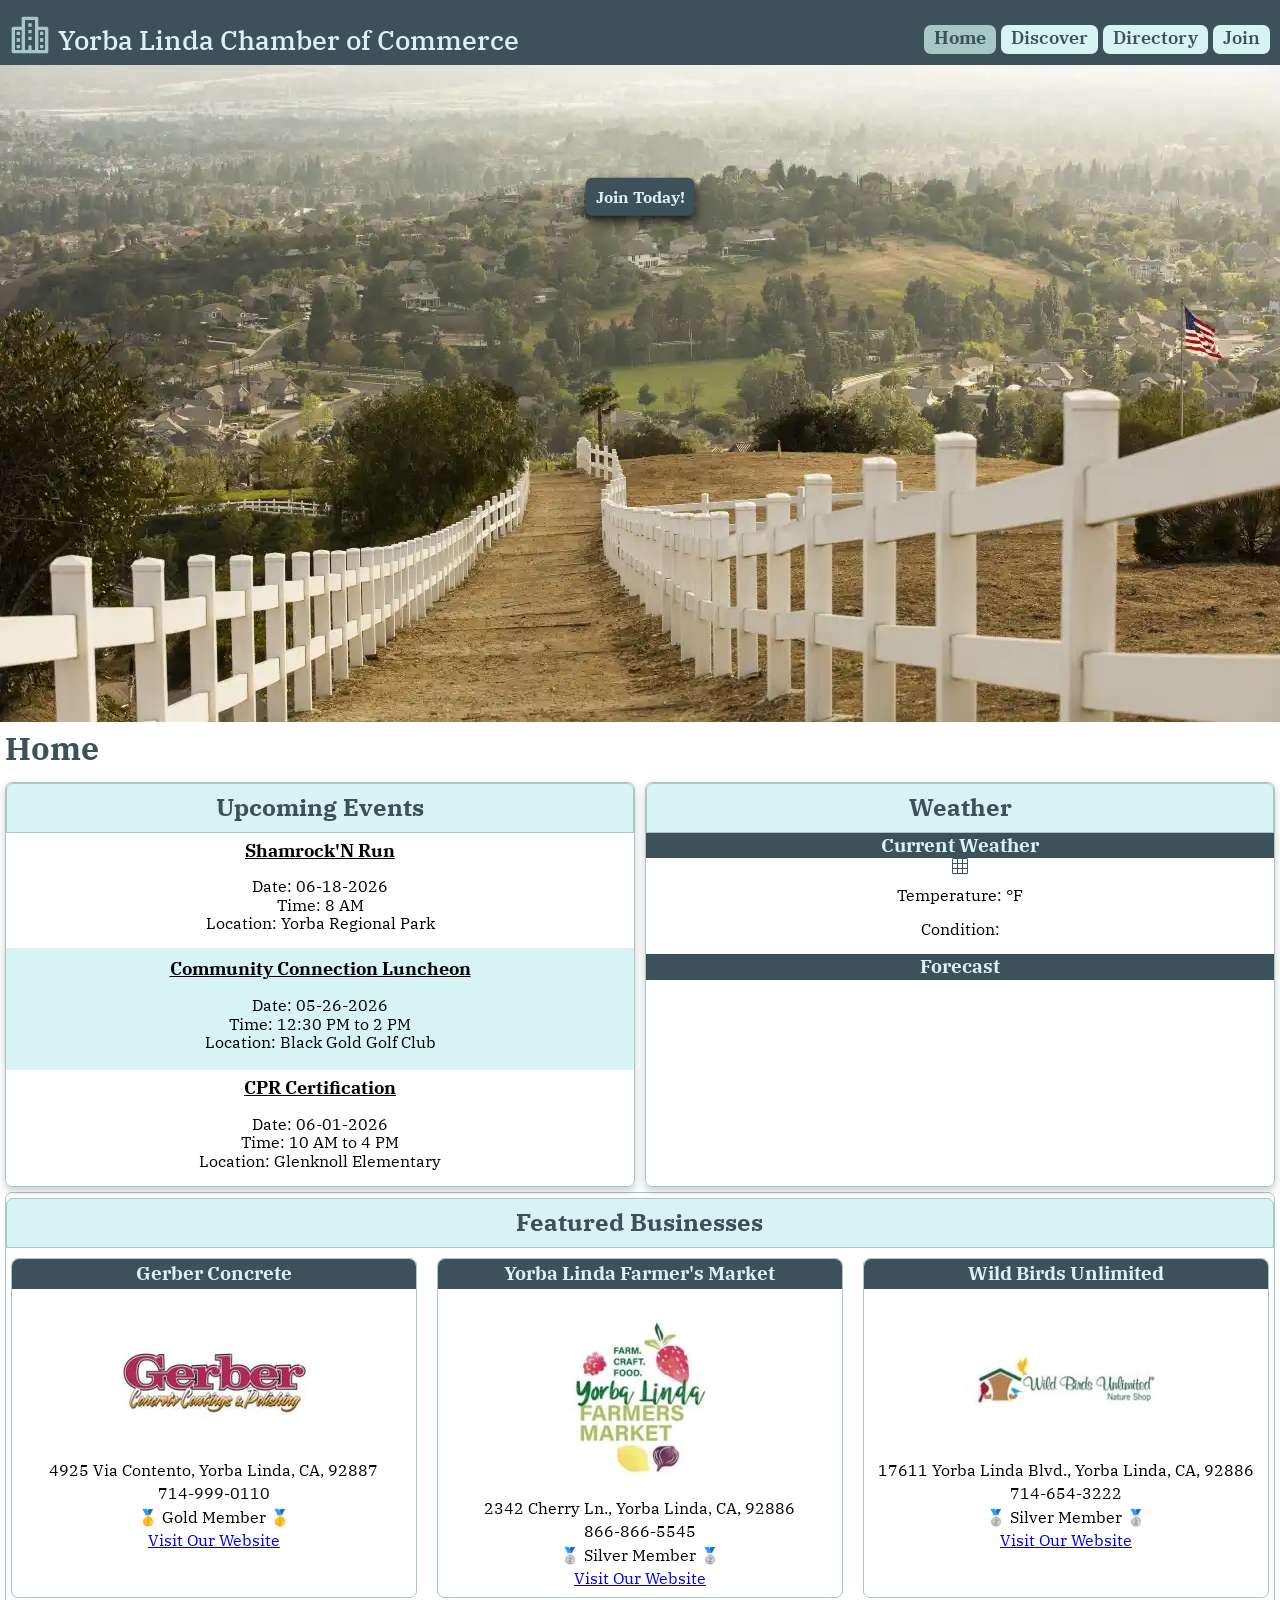
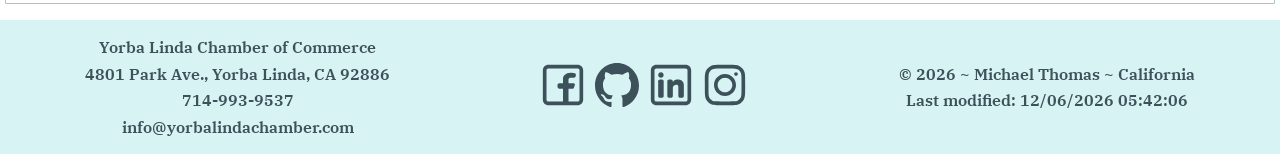
==== commit bf1f022f: "Chamber home" ====
--- a/chamber/index.html
+++ b/chamber/index.html
@@ -5,7 +5,7 @@
     <meta name="viewport" content="width=device-width, initial-scale=1.0">
     <title>WDD231 | Chamber of Commerce Home Page</title>
     <meta name="author" content="Michael Thomas">
-    <meta name="description" content="Home page for the chamber of commerce site for wdd231 web development class.">
+    <meta name="description" content="Home page for the Chamber of commerce site for wdd231 web development class.">
 
     <link rel="icon" href="images/favicon.ico">
     <link rel="stylesheet" href="styles/normalize.css">
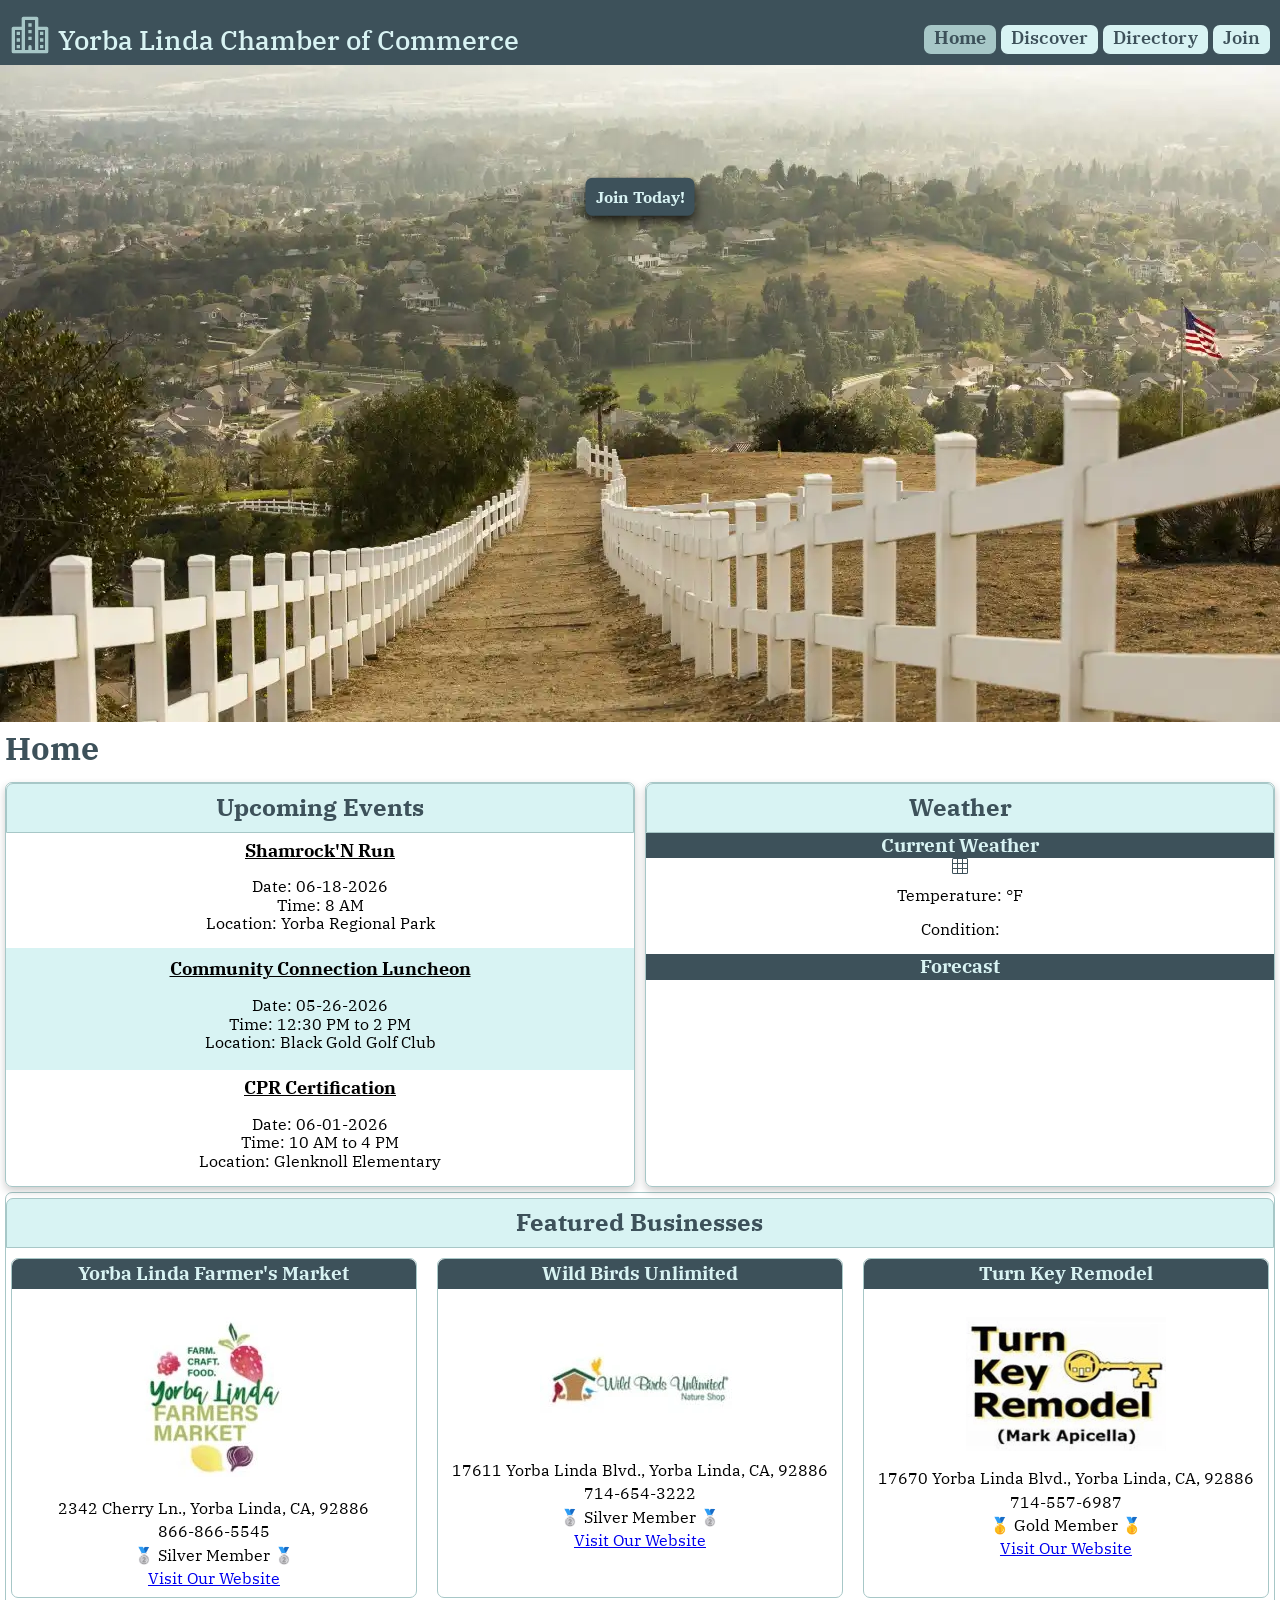
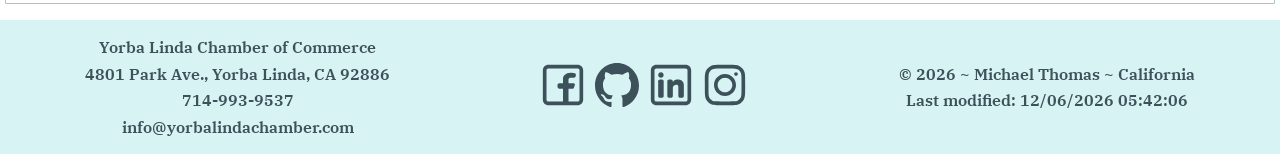
==== commit 64f73e59: "Discover" ====
--- a/chamber/index.html
+++ b/chamber/index.html
@@ -17,8 +17,8 @@
     <link href="https://fonts.googleapis.com/css2?family=IBM+Plex+Serif:wght@400;700&display=swap" rel="stylesheet">
 
     <meta property="og:title" content="Chamber of Commerce Page">
-    <meta property="og:description" content="Michael Thomas's chamber of commerce directory page for the wdd231 web development class.">
-    <meta property="og:url" content="https://mt-creations.github.io/wdd231/chamber/directory.html">
+    <meta property="og:description" content="Michael Thomas's chamber of commerce home page for the wdd231 web development class.">
+    <meta property="og:url" content="https://mt-creations.github.io/wdd231/chamber/index.html">
     <meta property="og:image" content="https://mt-creations.github.io/wdd231/chamber/images/hero-small.webp">
 
     <script src="scripts/footer.js" defer></script>
@@ -35,9 +35,9 @@
         <nav id="nav-bar" class="navigation">
             <ul>
                 <li class="current"><a href="https://mt-creations.github.io/wdd231/chamber/index.html">Home</a></li>
-                <li><a href="#">Discover</a></li>
+                <li><a href="https://mt-creations.github.io/wdd231/chamber/discover.html">Discover</a></li>
                 <li><a href="https://mt-creations.github.io/wdd231/chamber/directory.html">Directory</a></li>
-                <li><a href="#">Join</a></li>
+                <li><a href="https://mt-creations.github.io/wdd231/chamber/join.html">Join</a></li>
             </ul>
         </nav>
     </header>
@@ -49,7 +49,7 @@
                 <img class="hero-img" src="images/hero-small.webp" alt="picture of the city of Yorba Linda, California" loading="eager">
             </picture>
             <div class="call-to-action">
-                <a href="#" class="cta-btn" title="Meet Local businesses and grow your network">Join Today!</a>
+                <a href="https://mt-creations.github.io/wdd231/chamber/join.html" class="cta-btn" title="Meet Local businesses and grow your network">Join Today!</a>
             </div>
         </div>
 
--- a/chamber/styles/base.css
+++ b/chamber/styles/base.css
@@ -407,4 +407,166 @@
 
 .p-temp {
     margin-top: 8px;
-}+}
+
+
+/******************JOIN******************/
+
+.form {
+    background-color: var(--tertiary-color);
+    padding-top: 25px;
+    padding-bottom: 15px;
+}
+
+
+label {
+    display: flex;
+    flex-direction: column;
+    margin-bottom: 1rem;
+    margin-left: 10px;
+    margin-right: 10px;
+    
+
+}
+
+.form input[type="text"] {
+    height: 44px;
+    border-radius: 5px;
+    border-color: var(--primary-color);
+    border-left: 6px solid var(--primary-color);
+    box-shadow: 0 6px 12px rgba(0, 0, 0, 0.3);
+}
+
+.form input[type="email"] {
+    height: 44px;
+    border-radius: 5px;
+    border-color: var(--primary-color);
+    border-left: 6px solid var(--primary-color);
+    box-shadow: 0 6px 12px rgba(0, 0, 0, 0.3);
+}
+
+.form input[type="tel"] {
+    height: 44px;
+    border-radius: 5px;
+    border-color: var(--primary-color);
+    border-left: 6px solid var(--primary-color);
+    box-shadow: 0 6px 12px rgba(0, 0, 0, 0.3);
+}
+
+.join-h2 {
+    color: var(--primary-color);
+    margin-left: 10px;
+    margin-right: 10px;
+    padding-bottom: 20px;
+    text-align: center;
+}
+
+input[type="submit"] {
+    display: block;
+    margin: 1rem auto;
+    height: 44px;
+    border-radius: 5px;
+    border-color: var(--primary-color);
+    font-style: italic;
+    font-weight: 700;
+    color: var(--primary-color);
+    box-shadow: 0 6px 12px rgba(0, 0, 0, 0.3);
+
+    transition: background-color 1s ease;
+}
+
+input[type="submit"]:hover {
+    cursor: pointer;
+    color: var(--primary-color);
+    background-color: rgb(247, 182, 231);
+}
+
+.member-level {
+    display: flex;
+    flex-direction: column;
+    gap: 1rem;
+    margin-bottom: 50px;
+}
+
+.member-level h2 {
+    margin-bottom: 0;
+    margin-top: 30px;
+}
+
+.member-card {
+    padding: 10px;
+    padding-bottom: 20px;
+    margin: 10px;
+    border: 2px solid var(--primary-color);
+    border-radius:0 20px 0 20px;
+    background-color: var(--tertiary-color);
+    box-shadow: 0 6px 12px rgba(0, 0, 0, 0.3);
+    display: flex;
+    justify-content: center;
+    align-items: center;
+    flex-direction: column;
+
+    transform: translateX(-200px);
+    animation: slideIn 1s ease forwards;
+}
+
+.member-card:nth-of-type(1) {animation-delay: 0.2s;}
+.member-card:nth-of-type(2) {animation-delay: 0.4s;}
+.member-card:nth-of-type(3) {animation-delay: 0.6s;}
+.member-card:nth-of-type(4) {animation-delay: 0.8s;}
+
+@keyframes slideIn {
+    to {
+        opacity: 1;
+        transform: translateX(0);
+    }
+}
+
+.member-card h3 {
+    justify-self: center;
+    color: var(--primary-color);
+    margin-top: 5px;
+    margin-bottom: 15px;
+}
+
+.member-card a{
+    text-decoration: none;
+    border: 1px solid var(--primary-color);
+    border-radius:0 12px 0 12px;
+    padding-left: 5px;
+    padding-right: 5px;
+    padding-bottom: 3px;
+
+    color: var(--primary-color);
+    background-color: #f7f2f2;
+    font-style: italic;
+    box-shadow: 0 6px 12px rgba(0, 0, 0, 0.3);
+}
+
+.member-card a:hover {
+    color: var(--primary-color);
+    background-color: white;
+    font-weight: 700;
+    box-shadow: 0 6px 12px rgba(0, 0, 0, 0.7);
+
+    transition: background-color 1s ease;
+}
+
+dialog::backdrop {
+    background: rgba(0, 0, 0, 0.6);
+}
+
+.thanks-h1 {
+    display: flex;
+    text-align: center;
+    margin: 30px 0;
+}
+
+.thanks-info {
+    display: flex;
+    flex-direction: column;
+    align-items: center;
+    padding: 10px;
+    color: var(--primary-color);
+    background-color: var(--tertiary-color);
+}
--- a/chamber/styles/larger.css
+++ b/chamber/styles/larger.css
@@ -90,4 +90,45 @@
         align-items: center;
     }
 
+
+    /* *********** JOIN PAGE ************* */
+
+    .join-grid {
+        display: grid;
+        grid-template-columns: 1fr 1fr;
+        column-gap: 30px;
+    }
+
+    .member-level {
+        padding-top: 25px;
+        background-color: var(--tertiary-color);
+        margin-bottom: 0;
+    }
+
+    .member-card {
+        background-color: var(--white);
+        transform: translateY(100px);
+        animation: slideIn 1s ease forwards;
+    }
+    
+    .member-card:nth-of-type(1) {animation-delay: 0.2s;}
+    .member-card:nth-of-type(2) {animation-delay: 0.4s;}
+    .member-card:nth-of-type(3) {animation-delay: 0.6s;}
+    .member-card:nth-of-type(4) {animation-delay: 0.8s;}
+    
+    @keyframes slideIn {
+        to {
+            opacity: 1;
+            transform: translateY(0);
+        }
+    }
+    
+    .thanks-h1 {
+        display: flex;
+        justify-content: center;
+        margin: 30px 0;
+    }
+
+
+
 }
